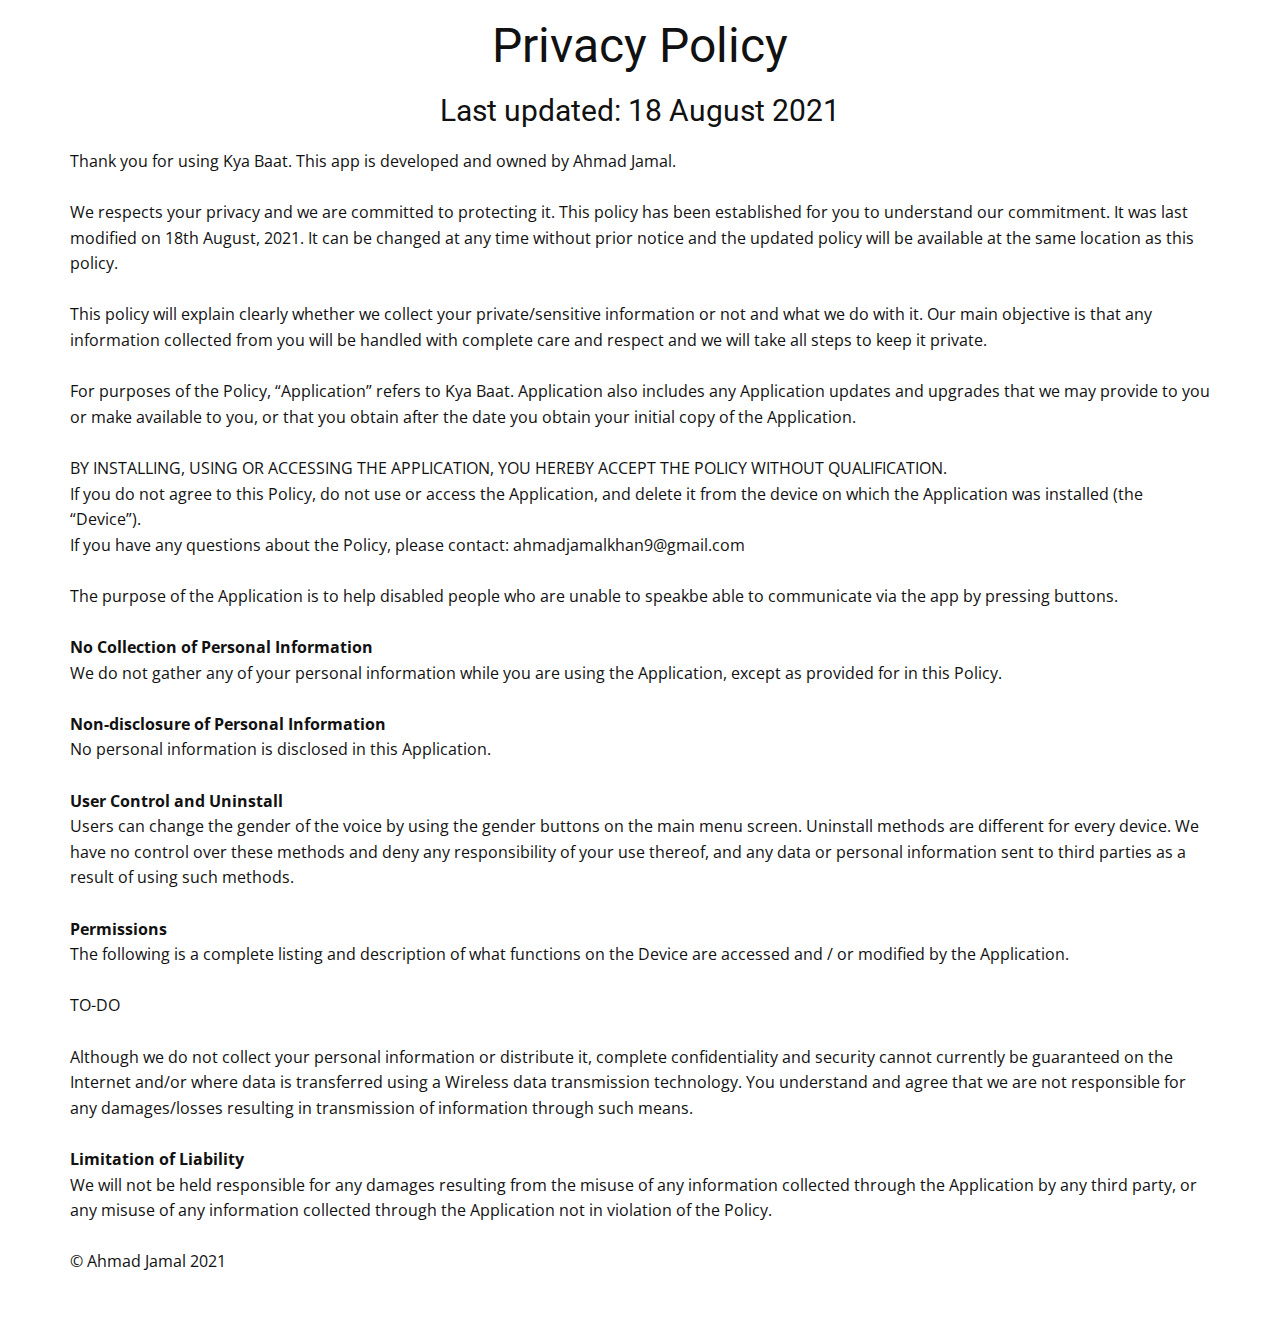
==== index.html @ 4b6b8b8f "Update index.html" ====
<!DOCTYPE html>
<html style="font-size: 16px;">
  <head>
    <meta name="viewport" content="width=device-width, initial-scale=1.0">
    <meta charset="utf-8">
    <meta name="keywords" content="">
    <meta name="description" content="">
    <meta name="page_type" content="np-template-header-footer-from-plugin">
    <title>Kya Baat</title>
    <link rel="stylesheet" href="nicepage.css" media="screen">
<link rel="stylesheet" href="Kya-Baat.css" media="screen">
    <script class="u-script" type="text/javascript" src="jquery.js" defer=""></script>
    <script class="u-script" type="text/javascript" src="nicepage.js" defer=""></script>
    <meta name="generator" content="Nicepage 3.23.2, nicepage.com">
    <link id="u-theme-google-font" rel="stylesheet" href="https://fonts.googleapis.com/css?family=Roboto:100,100i,300,300i,400,400i,500,500i,700,700i,900,900i|Open+Sans:300,300i,400,400i,600,600i,700,700i,800,800i">
    
    
    <script type="application/ld+json">{
		"@context": "http://schema.org",
		"@type": "Organization",
		"name": "Privacy Policy"
}</script>
    <meta name="theme-color" content="#478ac9">
    <meta property="og:title" content="Kya Baat">
    <meta property="og:description" content="">
    <meta property="og:type" content="website">
  </head>
  <body data-home-page="Kya-Baat.html" data-home-page-title="Kya Baat" class="u-body">
    <section class="u-align-center u-clearfix u-section-1" id="sec-d206">
      <div class="u-clearfix u-sheet u-sheet-1">
        <h1 class="u-text u-text-default u-text-1">Privacy Policy</h1>
        <h3 class="u-text u-text-default u-text-2">Last updated: 18 August 2021</h3>
        <p class="u-align-left u-text u-text-default u-text-3">Thank you for using Kya Baat. This app is developed and owned by Ahmad Jamal.<br>
          <br>We respects your privacy and we are committed to protecting it. This policy has been established for you to understand our commitment. It was last modified on 18th August, 2021. It can be changed at any time without prior notice and the updated policy will be available at the same location as this policy.<br>
          <br>This policy will explain clearly whether we collect your private/sensitive information or not and what we do with it. Our main objective is that any information collected from you will be handled with complete care and respect and we will take all steps to keep it private.<br>
          <br>For purposes of the Policy, “Application” refers to Kya Baat. Application also includes any Application updates and upgrades that we may provide to you or make available to you, or that you obtain after the date you obtain your initial copy of the Application.<br>
          <br>BY INSTALLING, USING OR ACCESSING THE APPLICATION, YOU HEREBY ACCEPT THE POLICY WITHOUT QUALIFICATION.<br>If you do not agree to this Policy, do not use or access the Application, and delete it from the device on which the Application was installed (the “Device”).<br>If you have any questions about the Policy, please contact: ahmadjamalkhan9@gmail.com<br>
          <br>The purpose of the Application is to help disabled people who are unable to speakbe able to communicate via the app by pressing buttons.<br><b>
            <br>No Collection of Personal Information</b>
          <br>We do not gather any of your personal information while you are using the Application, except as provided for in this Policy.<br><b>
            <br>Non-disclosure of Personal Information</b>
          <br>No personal information is disclosed in this Application.<br><b>
            <br>User Control and Uninstall</b>
          <br>Users can change the gender of the voice by using the gender buttons on the main menu screen. Uninstall methods are different for every device. We have no control over these methods and deny any responsibility of your use thereof, and any data or personal information sent to third parties as a result of using such methods.<br><b>
            <br>Permissions</b>
          <br>The following is a complete listing and description of what functions on the Device are accessed and / or modified by the Application.<br>
          <br>TO-DO<br>
          <br>Although we do not collect your personal information or distribute it, complete confidentiality and security cannot currently be guaranteed on the Internet and/or where data is transferred using a Wireless data transmission technology. You understand and agree that we are not responsible for any damages/losses resulting in transmission of information through such means.<br><b>
            <br>Limitation of Liability</b>
          <br>We will not be held responsible for any damages resulting from the misuse of any information collected through the Application by any third party, or any misuse of any information collected through the Application not in violation of the Policy.<br>
          <br>© Ahmad Jamal 2021<br>
        </p>
      </div>
    </section>
  </body>
</html>
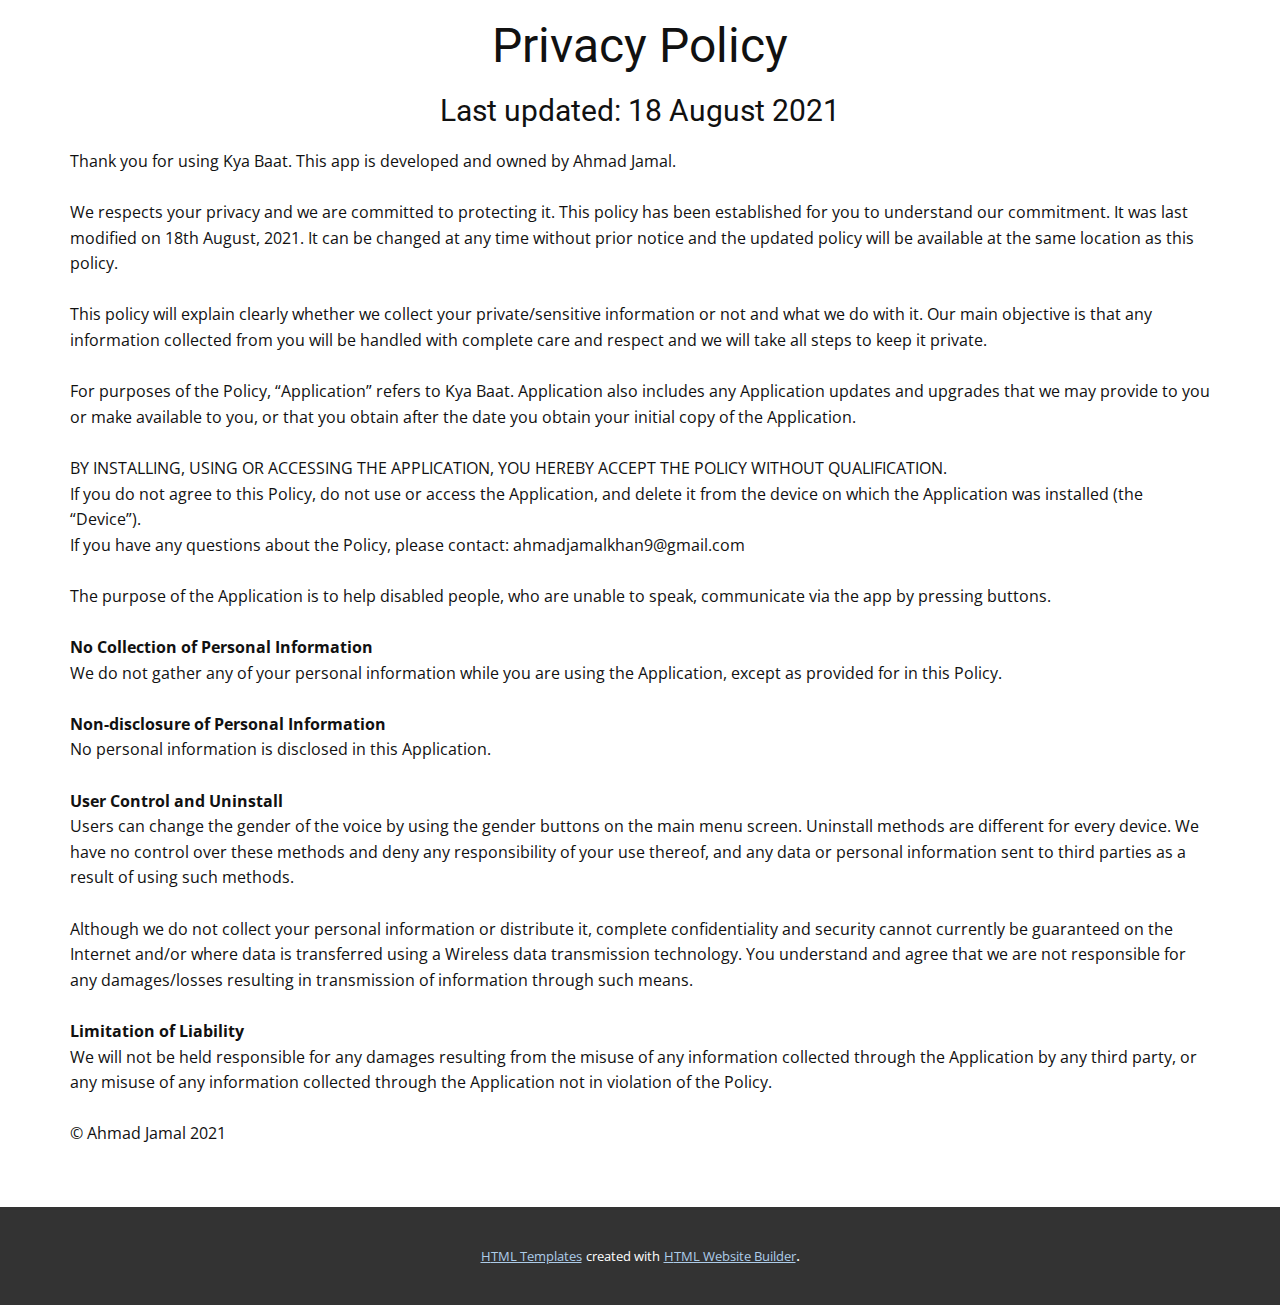
==== commit e3ffdcc8: "Add files via upload" ====
--- a/index.html
+++ b/index.html
@@ -35,16 +35,13 @@
           <br>This policy will explain clearly whether we collect your private/sensitive information or not and what we do with it. Our main objective is that any information collected from you will be handled with complete care and respect and we will take all steps to keep it private.<br>
           <br>For purposes of the Policy, “Application” refers to Kya Baat. Application also includes any Application updates and upgrades that we may provide to you or make available to you, or that you obtain after the date you obtain your initial copy of the Application.<br>
           <br>BY INSTALLING, USING OR ACCESSING THE APPLICATION, YOU HEREBY ACCEPT THE POLICY WITHOUT QUALIFICATION.<br>If you do not agree to this Policy, do not use or access the Application, and delete it from the device on which the Application was installed (the “Device”).<br>If you have any questions about the Policy, please contact: ahmadjamalkhan9@gmail.com<br>
-          <br>The purpose of the Application is to help disabled people who are unable to speakbe able to communicate via the app by pressing buttons.<br><b>
+          <br>The purpose of the Application is to help disabled people, who are unable to speak, communicate via the app by pressing buttons.<br><b>
             <br>No Collection of Personal Information</b>
           <br>We do not gather any of your personal information while you are using the Application, except as provided for in this Policy.<br><b>
             <br>Non-disclosure of Personal Information</b>
           <br>No personal information is disclosed in this Application.<br><b>
             <br>User Control and Uninstall</b>
-          <br>Users can change the gender of the voice by using the gender buttons on the main menu screen. Uninstall methods are different for every device. We have no control over these methods and deny any responsibility of your use thereof, and any data or personal information sent to third parties as a result of using such methods.<br><b>
-            <br>Permissions</b>
-          <br>The following is a complete listing and description of what functions on the Device are accessed and / or modified by the Application.<br>
-          <br>TO-DO<br>
+          <br>Users can change the gender of the voice by using the gender buttons on the main menu screen. Uninstall methods are different for every device. We have no control over these methods and deny any responsibility of your use thereof, and any data or personal information sent to third parties as a result of using such methods.<br>
           <br>Although we do not collect your personal information or distribute it, complete confidentiality and security cannot currently be guaranteed on the Internet and/or where data is transferred using a Wireless data transmission technology. You understand and agree that we are not responsible for any damages/losses resulting in transmission of information through such means.<br><b>
             <br>Limitation of Liability</b>
           <br>We will not be held responsible for any damages resulting from the misuse of any information collected through the Application by any third party, or any misuse of any information collected through the Application not in violation of the Policy.<br>
@@ -52,5 +49,22 @@
         </p>
       </div>
     </section>
+    
+    
+    
+    <section class="u-backlink u-clearfix u-grey-80">
+      <a class="u-link" href="https://nicepage.com/html-templates" target="_blank">
+        <span>HTML Templates</span>
+      </a>
+      <p class="u-text">
+        <span>created with</span>
+      </p>
+      <a class="u-link" href="https://nicepage.com/html-website-builder" target="_blank">
+        <span>HTML Website Builder</span>
+      </a>. 
+    </section><span style="height: 64px; width: 64px; margin-left: 0px; margin-right: auto; margin-top: 0px; background-image: none; right: 20px; bottom: 20px" class="u-back-to-top u-icon u-icon-circle u-opacity u-opacity-85 u-palette-1-base u-spacing-15" data-href="#">
+        <svg class="u-svg-link" preserveAspectRatio="xMidYMin slice" viewBox="0 0 551.13 551.13"><use xmlns:xlink="http://www.w3.org/1999/xlink" xlink:href="#svg-1d98"></use></svg>
+        <svg class="u-svg-content" enable-background="new 0 0 551.13 551.13" viewBox="0 0 551.13 551.13" xmlns="http://www.w3.org/2000/svg" id="svg-1d98"><path d="m275.565 189.451 223.897 223.897h51.668l-275.565-275.565-275.565 275.565h51.668z"></path></svg>
+    </span>
   </body>
-</html>
+</html>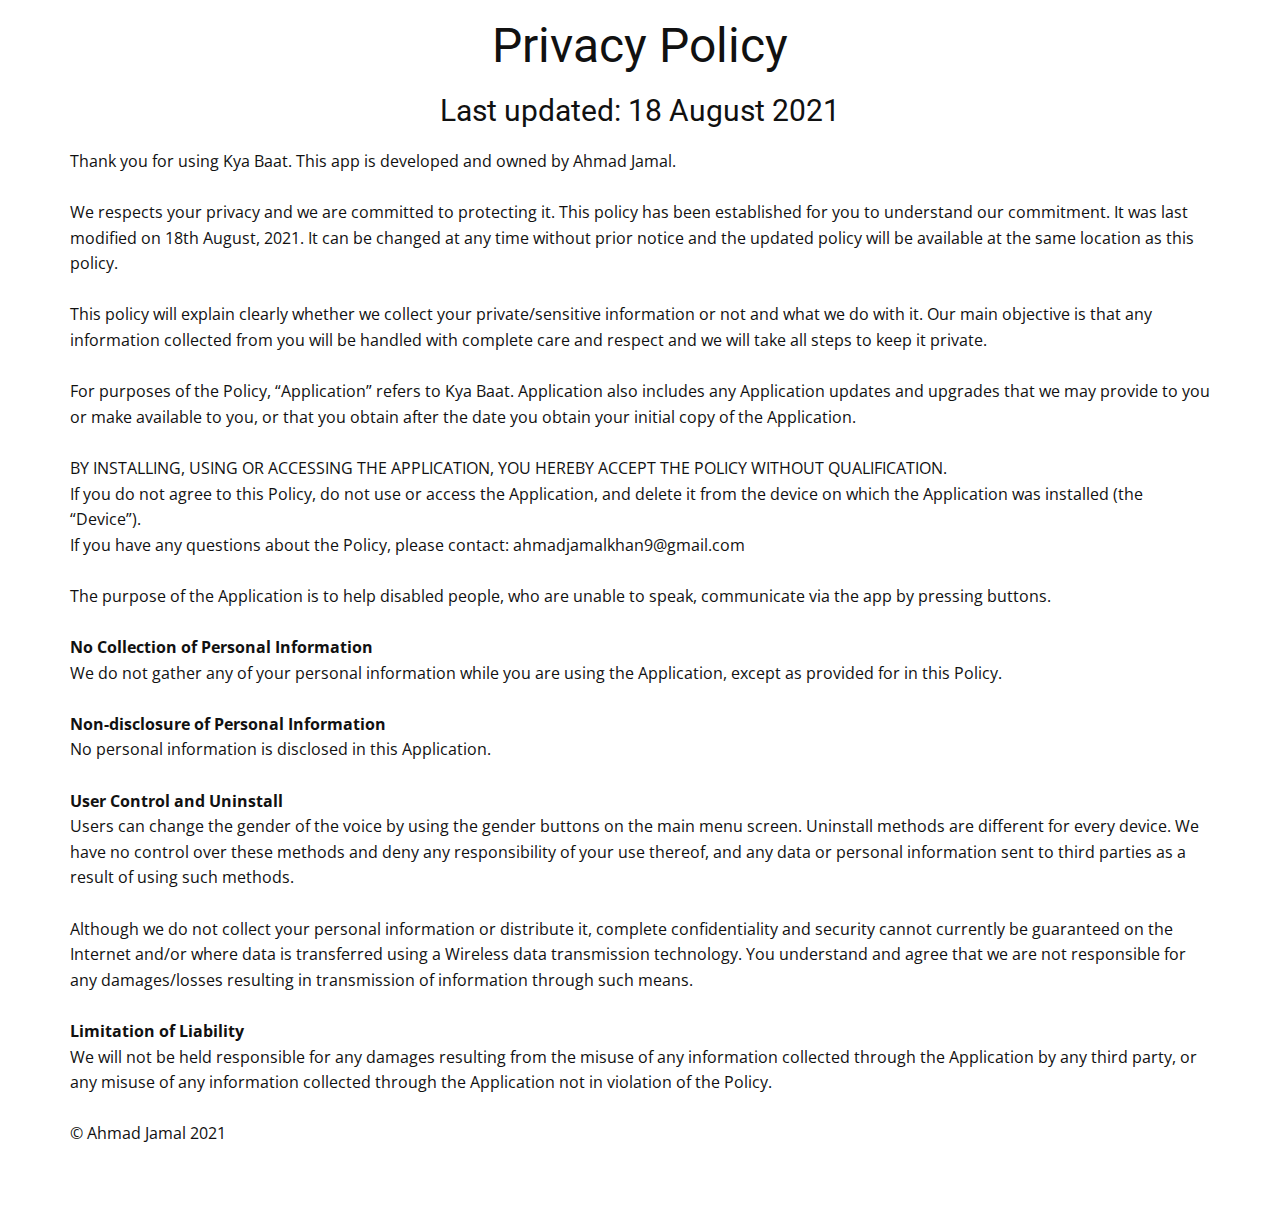
==== commit 5229a774: "Update index.html" ====
--- a/index.html
+++ b/index.html
@@ -49,22 +49,5 @@
         </p>
       </div>
     </section>
-    
-    
-    
-    <section class="u-backlink u-clearfix u-grey-80">
-      <a class="u-link" href="https://nicepage.com/html-templates" target="_blank">
-        <span>HTML Templates</span>
-      </a>
-      <p class="u-text">
-        <span>created with</span>
-      </p>
-      <a class="u-link" href="https://nicepage.com/html-website-builder" target="_blank">
-        <span>HTML Website Builder</span>
-      </a>. 
-    </section><span style="height: 64px; width: 64px; margin-left: 0px; margin-right: auto; margin-top: 0px; background-image: none; right: 20px; bottom: 20px" class="u-back-to-top u-icon u-icon-circle u-opacity u-opacity-85 u-palette-1-base u-spacing-15" data-href="#">
-        <svg class="u-svg-link" preserveAspectRatio="xMidYMin slice" viewBox="0 0 551.13 551.13"><use xmlns:xlink="http://www.w3.org/1999/xlink" xlink:href="#svg-1d98"></use></svg>
-        <svg class="u-svg-content" enable-background="new 0 0 551.13 551.13" viewBox="0 0 551.13 551.13" xmlns="http://www.w3.org/2000/svg" id="svg-1d98"><path d="m275.565 189.451 223.897 223.897h51.668l-275.565-275.565-275.565 275.565h51.668z"></path></svg>
-    </span>
   </body>
-</html>+</html>
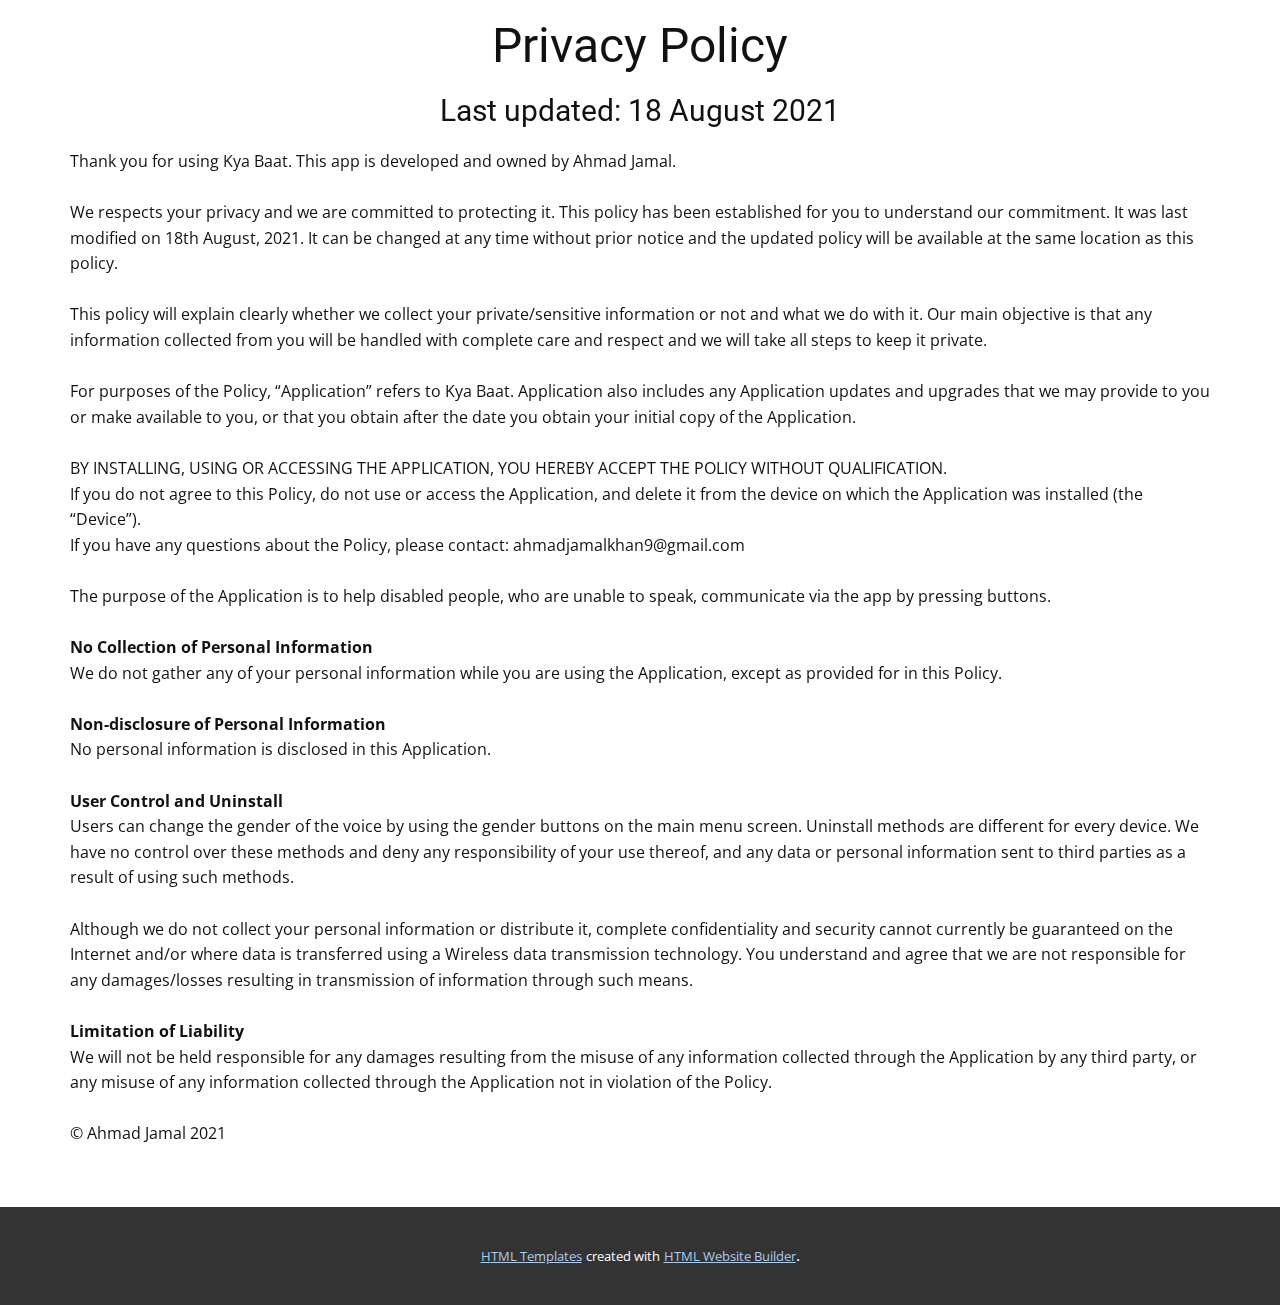
==== commit 80c1d587: "Add files via upload" ====
--- a/index.html
+++ b/index.html
@@ -28,9 +28,9 @@
   <body data-home-page="Kya-Baat.html" data-home-page-title="Kya Baat" class="u-body">
     <section class="u-align-center u-clearfix u-section-1" id="sec-d206">
       <div class="u-clearfix u-sheet u-sheet-1">
-        <h1 class="u-text u-text-default u-text-1">Privacy Policy</h1>
-        <h3 class="u-text u-text-default u-text-2">Last updated: 18 August 2021</h3>
-        <p class="u-align-left u-text u-text-default u-text-3">Thank you for using Kya Baat. This app is developed and owned by Ahmad Jamal.<br>
+        <h1 class="u-text u-text-default u-text-1" data-animation-name="fadeIn" data-animation-duration="3000" data-animation-delay="0" data-animation-direction="">Privacy Policy</h1>
+        <h3 class="u-text u-text-default u-text-2" data-animation-name="fadeIn" data-animation-duration="3000" data-animation-delay="0" data-animation-direction="">Last updated: 18 August 2021</h3>
+        <p class="u-align-left u-text u-text-default u-text-3" data-animation-name="fadeIn" data-animation-duration="3000" data-animation-delay="0" data-animation-direction="">Thank you for using Kya Baat. This app is developed and owned by Ahmad Jamal.<br>
           <br>We respects your privacy and we are committed to protecting it. This policy has been established for you to understand our commitment. It was last modified on 18th August, 2021. It can be changed at any time without prior notice and the updated policy will be available at the same location as this policy.<br>
           <br>This policy will explain clearly whether we collect your private/sensitive information or not and what we do with it. Our main objective is that any information collected from you will be handled with complete care and respect and we will take all steps to keep it private.<br>
           <br>For purposes of the Policy, “Application” refers to Kya Baat. Application also includes any Application updates and upgrades that we may provide to you or make available to you, or that you obtain after the date you obtain your initial copy of the Application.<br>
@@ -49,5 +49,22 @@
         </p>
       </div>
     </section>
+    
+    
+    
+    <section class="u-backlink u-clearfix u-grey-80">
+      <a class="u-link" href="https://nicepage.com/html-templates" target="_blank">
+        <span>HTML Templates</span>
+      </a>
+      <p class="u-text">
+        <span>created with</span>
+      </p>
+      <a class="u-link" href="https://nicepage.com/html-website-builder" target="_blank">
+        <span>HTML Website Builder</span>
+      </a>. 
+    </section><span style="height: 64px; width: 64px; margin-left: 0px; margin-right: auto; margin-top: 0px; background-image: none; right: 20px; bottom: 20px" class="u-back-to-top u-icon u-icon-circle u-opacity u-opacity-85 u-palette-1-base u-spacing-15" data-href="#">
+        <svg class="u-svg-link" preserveAspectRatio="xMidYMin slice" viewBox="0 0 551.13 551.13"><use xmlns:xlink="http://www.w3.org/1999/xlink" xlink:href="#svg-1d98"></use></svg>
+        <svg class="u-svg-content" enable-background="new 0 0 551.13 551.13" viewBox="0 0 551.13 551.13" xmlns="http://www.w3.org/2000/svg" id="svg-1d98"><path d="m275.565 189.451 223.897 223.897h51.668l-275.565-275.565-275.565 275.565h51.668z"></path></svg>
+    </span>
   </body>
-</html>
+</html>--- a/Kya-Baat.css
+++ b/Kya-Baat.css
@@ -6,16 +6,33 @@
   margin-bottom: 0;
   margin-right: auto;
   margin-left: auto;
+  animation-duration: 1000ms;
 }
 
 .u-section-1 .u-text-2 {
   margin-left: auto;
   margin-right: auto;
   margin-bottom: 0;
+  animation-duration: 1000ms;
 }
 
 .u-section-1 .u-text-3 {
   margin-left: 0;
   margin-right: auto;
   margin-bottom: 60px;
+  animation-duration: 1000ms;
+}
+
+@media (max-width: 1199px) {
+  .u-section-1 .u-text-1 {
+    text-decoration: none solid rgb(17, 17, 17);
+  }
+
+  .u-section-1 .u-text-2 {
+    text-decoration: none solid rgb(17, 17, 17);
+  }
+
+  .u-section-1 .u-text-3 {
+    text-decoration: none solid rgb(17, 17, 17);
+  }
 }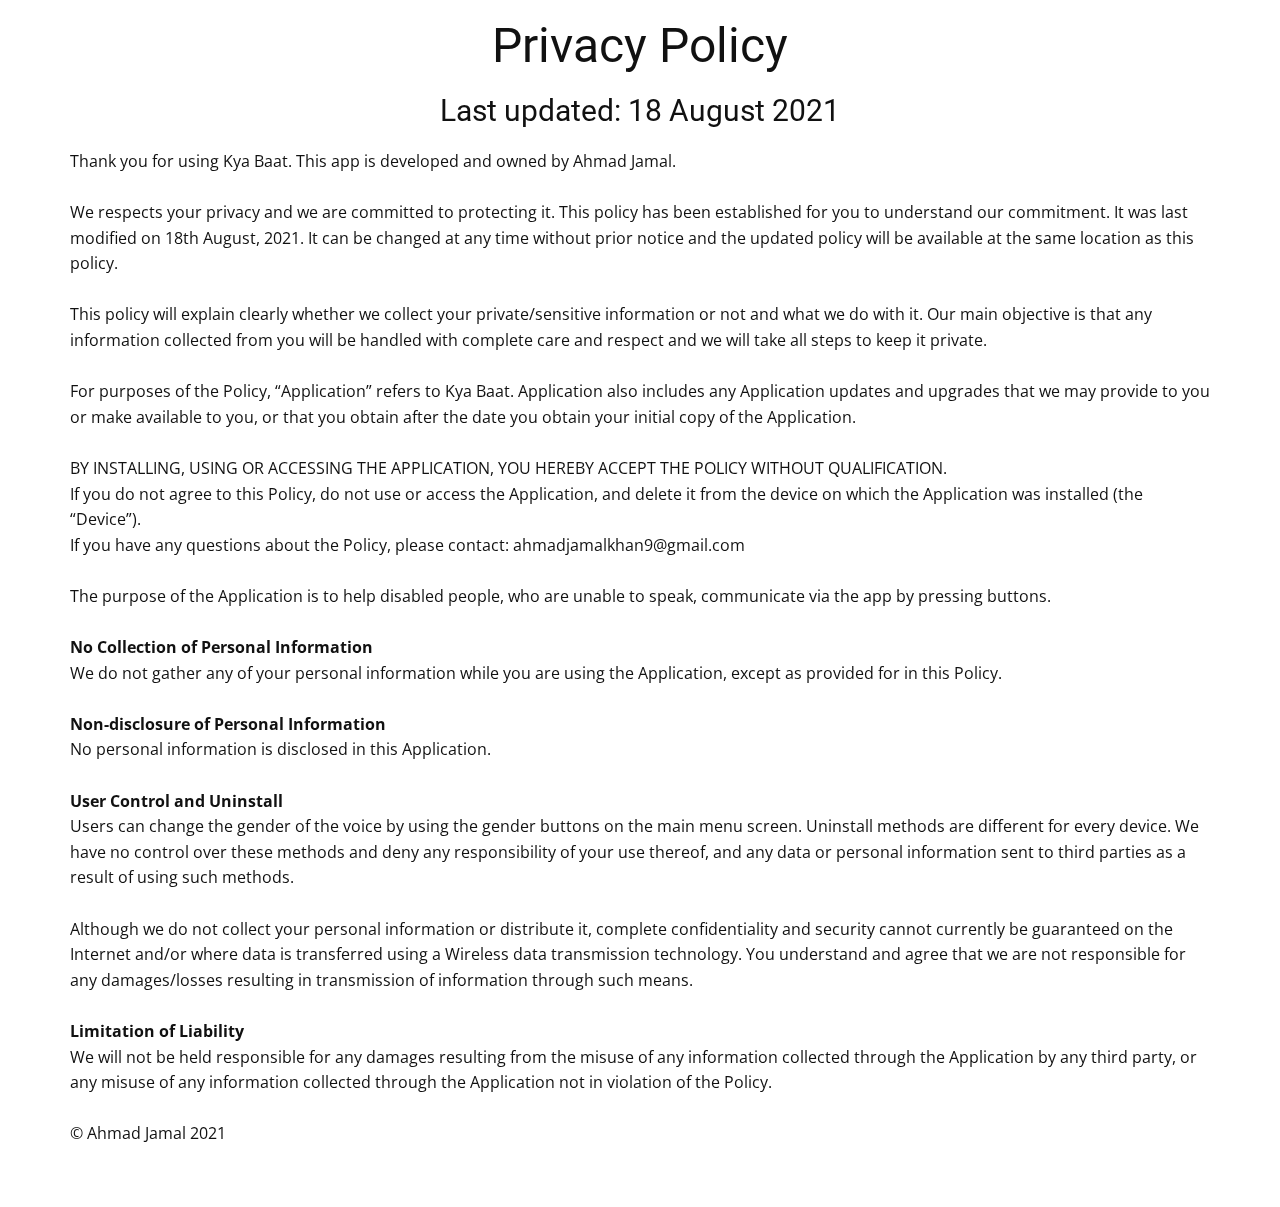
==== commit e98c9d46: "Update index.html" ====
--- a/index.html
+++ b/index.html
@@ -49,22 +49,5 @@
         </p>
       </div>
     </section>
-    
-    
-    
-    <section class="u-backlink u-clearfix u-grey-80">
-      <a class="u-link" href="https://nicepage.com/html-templates" target="_blank">
-        <span>HTML Templates</span>
-      </a>
-      <p class="u-text">
-        <span>created with</span>
-      </p>
-      <a class="u-link" href="https://nicepage.com/html-website-builder" target="_blank">
-        <span>HTML Website Builder</span>
-      </a>. 
-    </section><span style="height: 64px; width: 64px; margin-left: 0px; margin-right: auto; margin-top: 0px; background-image: none; right: 20px; bottom: 20px" class="u-back-to-top u-icon u-icon-circle u-opacity u-opacity-85 u-palette-1-base u-spacing-15" data-href="#">
-        <svg class="u-svg-link" preserveAspectRatio="xMidYMin slice" viewBox="0 0 551.13 551.13"><use xmlns:xlink="http://www.w3.org/1999/xlink" xlink:href="#svg-1d98"></use></svg>
-        <svg class="u-svg-content" enable-background="new 0 0 551.13 551.13" viewBox="0 0 551.13 551.13" xmlns="http://www.w3.org/2000/svg" id="svg-1d98"><path d="m275.565 189.451 223.897 223.897h51.668l-275.565-275.565-275.565 275.565h51.668z"></path></svg>
-    </span>
   </body>
-</html>+</html>
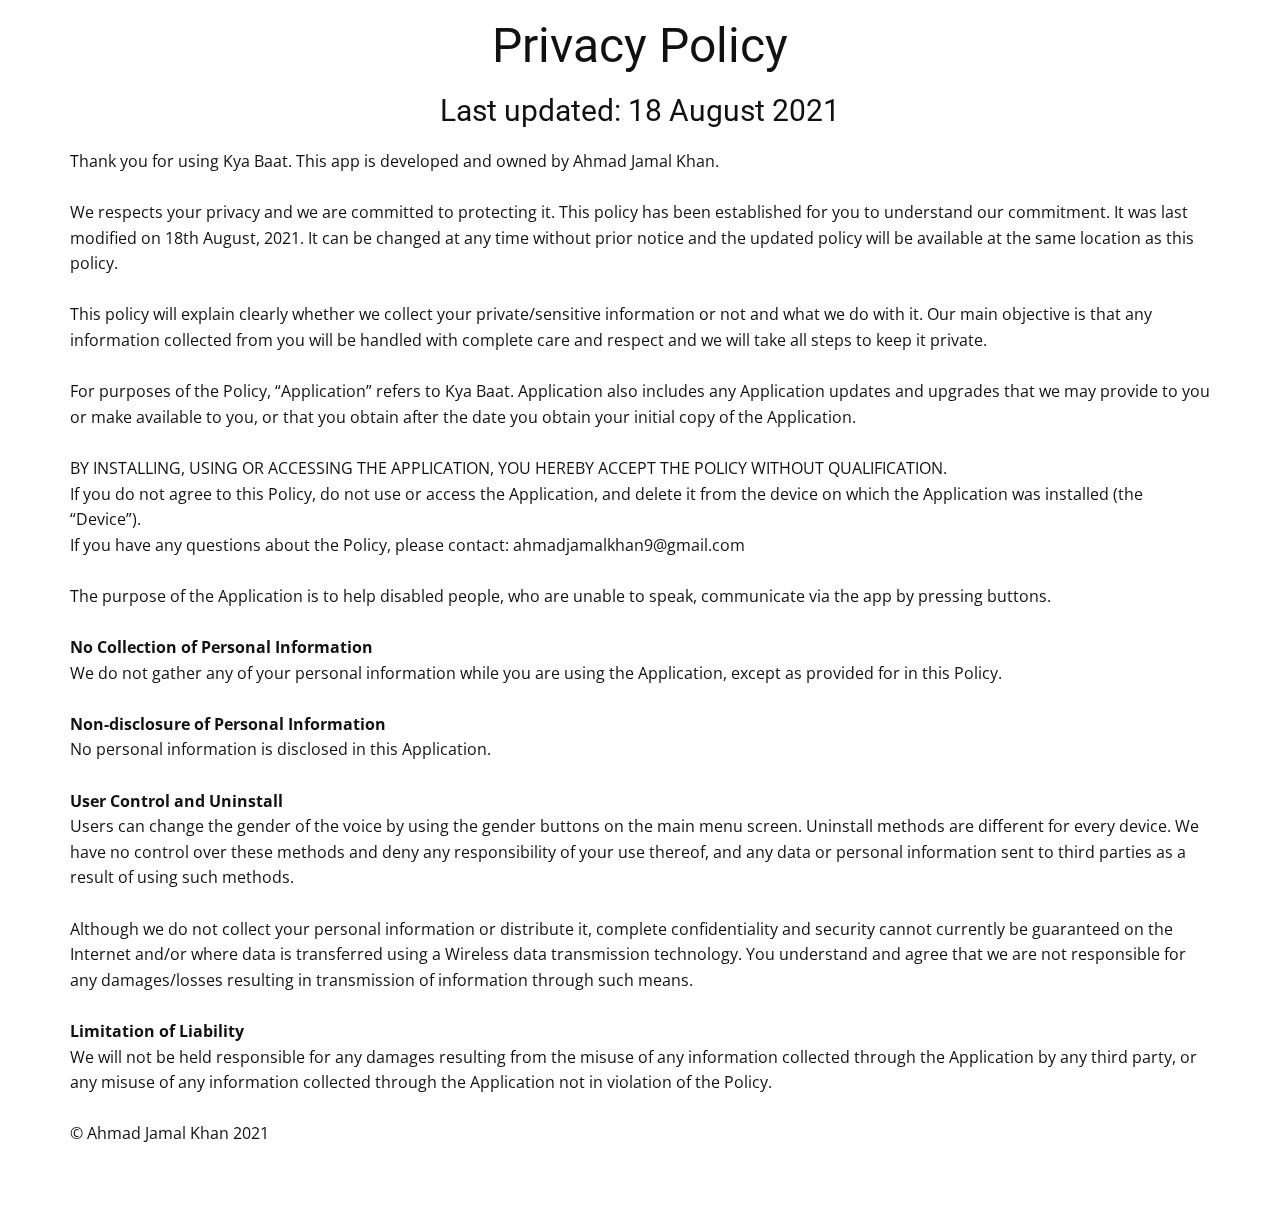
==== commit 5783fc90: "Update index.html" ====
--- a/index.html
+++ b/index.html
@@ -30,7 +30,7 @@
       <div class="u-clearfix u-sheet u-sheet-1">
         <h1 class="u-text u-text-default u-text-1" data-animation-name="fadeIn" data-animation-duration="3000" data-animation-delay="0" data-animation-direction="">Privacy Policy</h1>
         <h3 class="u-text u-text-default u-text-2" data-animation-name="fadeIn" data-animation-duration="3000" data-animation-delay="0" data-animation-direction="">Last updated: 18 August 2021</h3>
-        <p class="u-align-left u-text u-text-default u-text-3" data-animation-name="fadeIn" data-animation-duration="3000" data-animation-delay="0" data-animation-direction="">Thank you for using Kya Baat. This app is developed and owned by Ahmad Jamal.<br>
+        <p class="u-align-left u-text u-text-default u-text-3" data-animation-name="fadeIn" data-animation-duration="3000" data-animation-delay="0" data-animation-direction="">Thank you for using Kya Baat. This app is developed and owned by Ahmad Jamal Khan.<br>
           <br>We respects your privacy and we are committed to protecting it. This policy has been established for you to understand our commitment. It was last modified on 18th August, 2021. It can be changed at any time without prior notice and the updated policy will be available at the same location as this policy.<br>
           <br>This policy will explain clearly whether we collect your private/sensitive information or not and what we do with it. Our main objective is that any information collected from you will be handled with complete care and respect and we will take all steps to keep it private.<br>
           <br>For purposes of the Policy, “Application” refers to Kya Baat. Application also includes any Application updates and upgrades that we may provide to you or make available to you, or that you obtain after the date you obtain your initial copy of the Application.<br>
@@ -45,7 +45,7 @@
           <br>Although we do not collect your personal information or distribute it, complete confidentiality and security cannot currently be guaranteed on the Internet and/or where data is transferred using a Wireless data transmission technology. You understand and agree that we are not responsible for any damages/losses resulting in transmission of information through such means.<br><b>
             <br>Limitation of Liability</b>
           <br>We will not be held responsible for any damages resulting from the misuse of any information collected through the Application by any third party, or any misuse of any information collected through the Application not in violation of the Policy.<br>
-          <br>© Ahmad Jamal 2021<br>
+          <br>© Ahmad Jamal Khan 2021<br>
         </p>
       </div>
     </section>
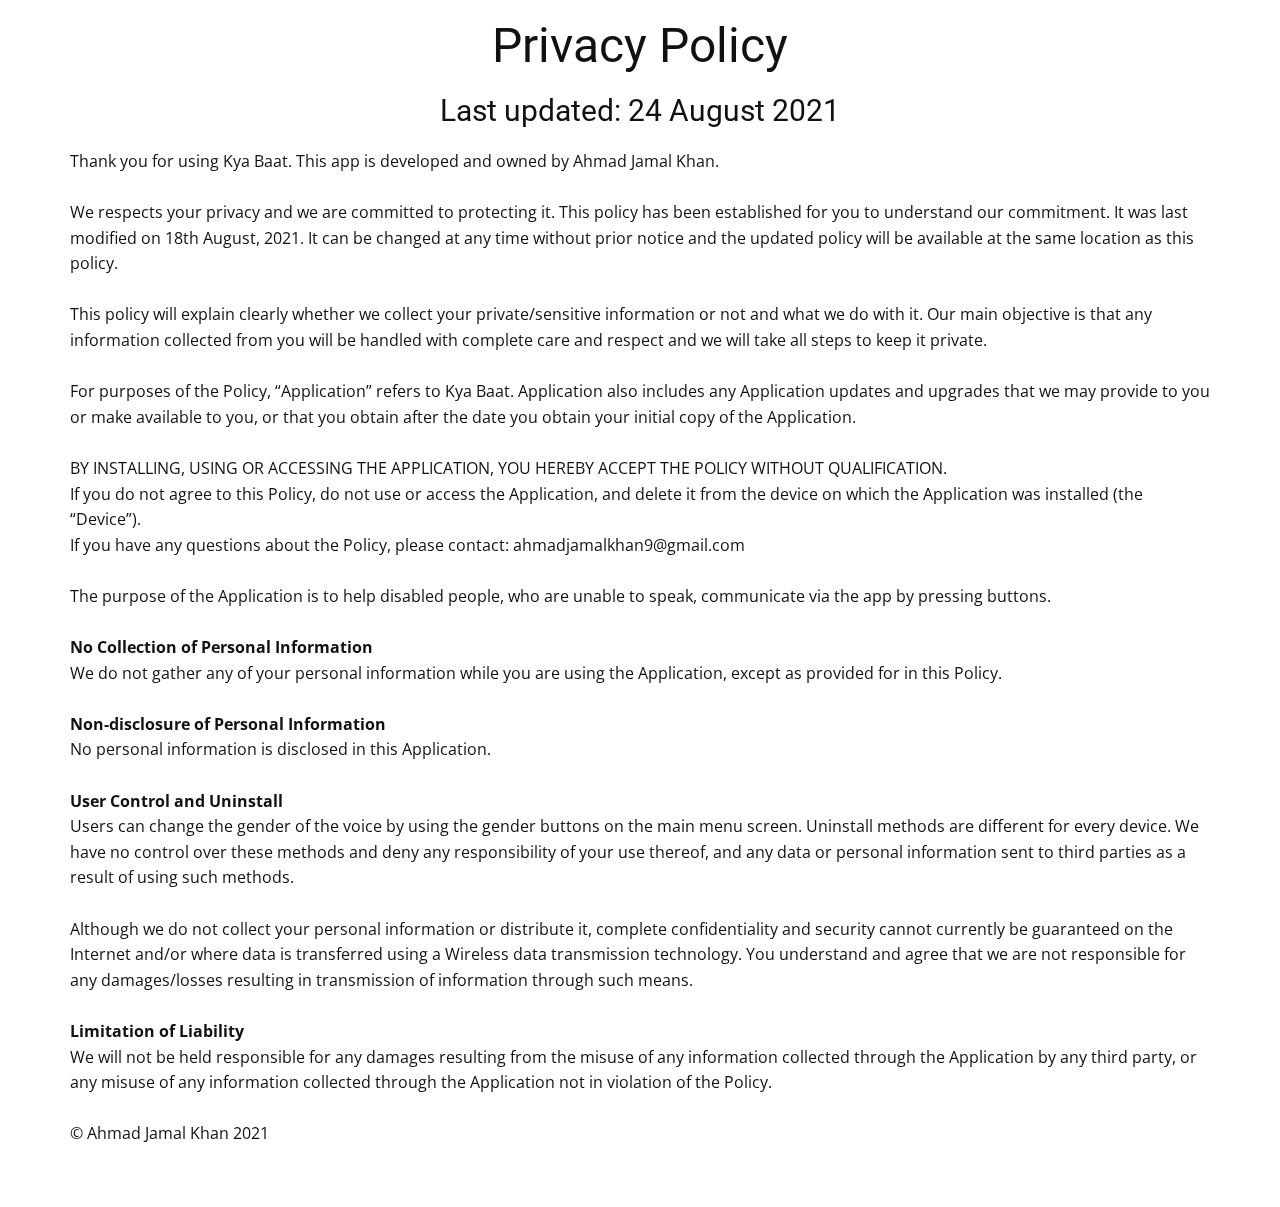
==== commit c4a27c30: "Update index.html" ====
--- a/index.html
+++ b/index.html
@@ -29,7 +29,7 @@
     <section class="u-align-center u-clearfix u-section-1" id="sec-d206">
       <div class="u-clearfix u-sheet u-sheet-1">
         <h1 class="u-text u-text-default u-text-1" data-animation-name="fadeIn" data-animation-duration="3000" data-animation-delay="0" data-animation-direction="">Privacy Policy</h1>
-        <h3 class="u-text u-text-default u-text-2" data-animation-name="fadeIn" data-animation-duration="3000" data-animation-delay="0" data-animation-direction="">Last updated: 18 August 2021</h3>
+        <h3 class="u-text u-text-default u-text-2" data-animation-name="fadeIn" data-animation-duration="3000" data-animation-delay="0" data-animation-direction="">Last updated: 24 August 2021</h3>
         <p class="u-align-left u-text u-text-default u-text-3" data-animation-name="fadeIn" data-animation-duration="3000" data-animation-delay="0" data-animation-direction="">Thank you for using Kya Baat. This app is developed and owned by Ahmad Jamal Khan.<br>
           <br>We respects your privacy and we are committed to protecting it. This policy has been established for you to understand our commitment. It was last modified on 18th August, 2021. It can be changed at any time without prior notice and the updated policy will be available at the same location as this policy.<br>
           <br>This policy will explain clearly whether we collect your private/sensitive information or not and what we do with it. Our main objective is that any information collected from you will be handled with complete care and respect and we will take all steps to keep it private.<br>
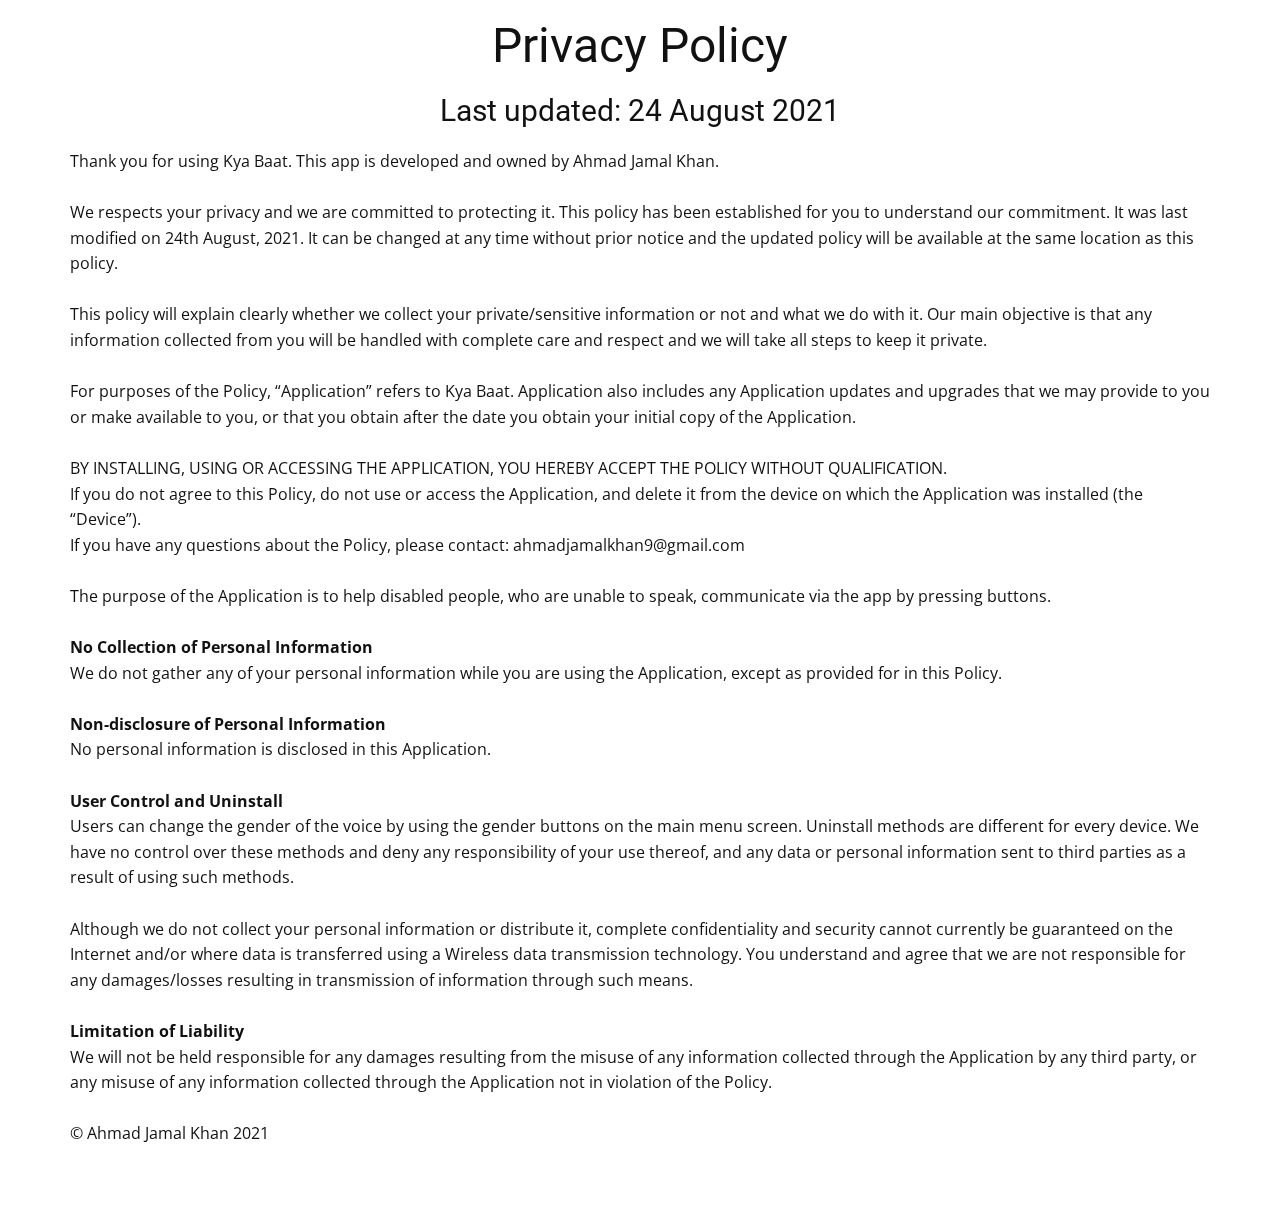
==== commit bbee79b5: "Update index.html" ====
--- a/index.html
+++ b/index.html
@@ -31,7 +31,7 @@
         <h1 class="u-text u-text-default u-text-1" data-animation-name="fadeIn" data-animation-duration="3000" data-animation-delay="0" data-animation-direction="">Privacy Policy</h1>
         <h3 class="u-text u-text-default u-text-2" data-animation-name="fadeIn" data-animation-duration="3000" data-animation-delay="0" data-animation-direction="">Last updated: 24 August 2021</h3>
         <p class="u-align-left u-text u-text-default u-text-3" data-animation-name="fadeIn" data-animation-duration="3000" data-animation-delay="0" data-animation-direction="">Thank you for using Kya Baat. This app is developed and owned by Ahmad Jamal Khan.<br>
-          <br>We respects your privacy and we are committed to protecting it. This policy has been established for you to understand our commitment. It was last modified on 18th August, 2021. It can be changed at any time without prior notice and the updated policy will be available at the same location as this policy.<br>
+          <br>We respects your privacy and we are committed to protecting it. This policy has been established for you to understand our commitment. It was last modified on 24th August, 2021. It can be changed at any time without prior notice and the updated policy will be available at the same location as this policy.<br>
           <br>This policy will explain clearly whether we collect your private/sensitive information or not and what we do with it. Our main objective is that any information collected from you will be handled with complete care and respect and we will take all steps to keep it private.<br>
           <br>For purposes of the Policy, “Application” refers to Kya Baat. Application also includes any Application updates and upgrades that we may provide to you or make available to you, or that you obtain after the date you obtain your initial copy of the Application.<br>
           <br>BY INSTALLING, USING OR ACCESSING THE APPLICATION, YOU HEREBY ACCEPT THE POLICY WITHOUT QUALIFICATION.<br>If you do not agree to this Policy, do not use or access the Application, and delete it from the device on which the Application was installed (the “Device”).<br>If you have any questions about the Policy, please contact: ahmadjamalkhan9@gmail.com<br>
